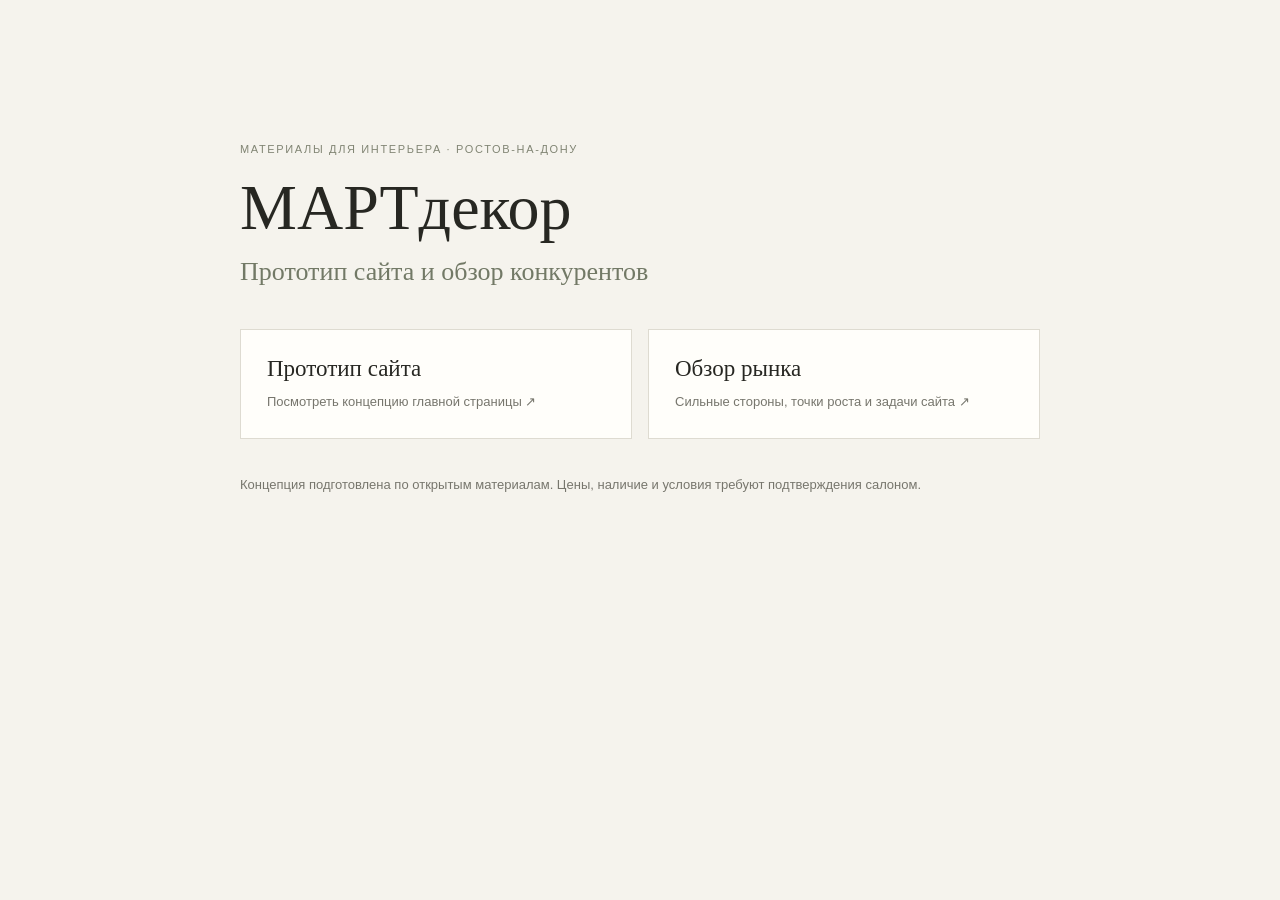
==== index.html @ 270fc5ff "Publish MARTdecor presale prototype" ====
<!doctype html><html lang="ru"><head><meta charset="utf-8"><meta name="viewport" content="width=device-width,initial-scale=1"><title>МАРТдекор — прототип сайта и обзор рынка</title><link rel="stylesheet" href="style.css"></head><body><main><p class="kicker">Материалы для интерьера · Ростов-на-Дону</p><h1>МАРТдекор</h1><p class="lead">Прототип сайта и обзор конкурентов</p><div class="cards"><a href="prototype/index.html"><b>Прототип сайта</b><span>Посмотреть концепцию главной страницы ↗</span></a><a href="market-analysis.html"><b>Обзор рынка</b><span>Сильные стороны, точки роста и задачи сайта ↗</span></a></div><p class="note">Концепция подготовлена по открытым материалам. Цены, наличие и условия требуют подтверждения салоном.</p></main></body></html>
---- style.css ----
*{box-sizing:border-box}body{margin:0;background:#f5f3ed;color:#272722;font:16px/1.6 Manrope,Arial,sans-serif}main{max-width:880px;margin:10vh auto;padding:40px}.kicker{text-transform:uppercase;letter-spacing:.15em;font-size:11px;color:#818574}.lead{font:26px Georgia,serif;color:#727966;margin:0 0 42px}h1{font:64px Georgia,serif;font-weight:500;margin:12px 0}.cards{display:grid;grid-template-columns:1fr 1fr;gap:16px}.cards a{padding:26px;background:#fffefa;border:1px solid #dedbd1;color:inherit;text-decoration:none}.cards a:hover{border-color:#8b9079}.cards b,.cards span{display:block}.cards b{font:23px Georgia,serif;margin-bottom:10px}.cards span,.note{font-size:13px;color:#77766d}.note{margin-top:36px}@media(max-width:600px){main{margin:4vh auto;padding:24px}.cards{grid-template-columns:1fr}h1{font-size:48px}}
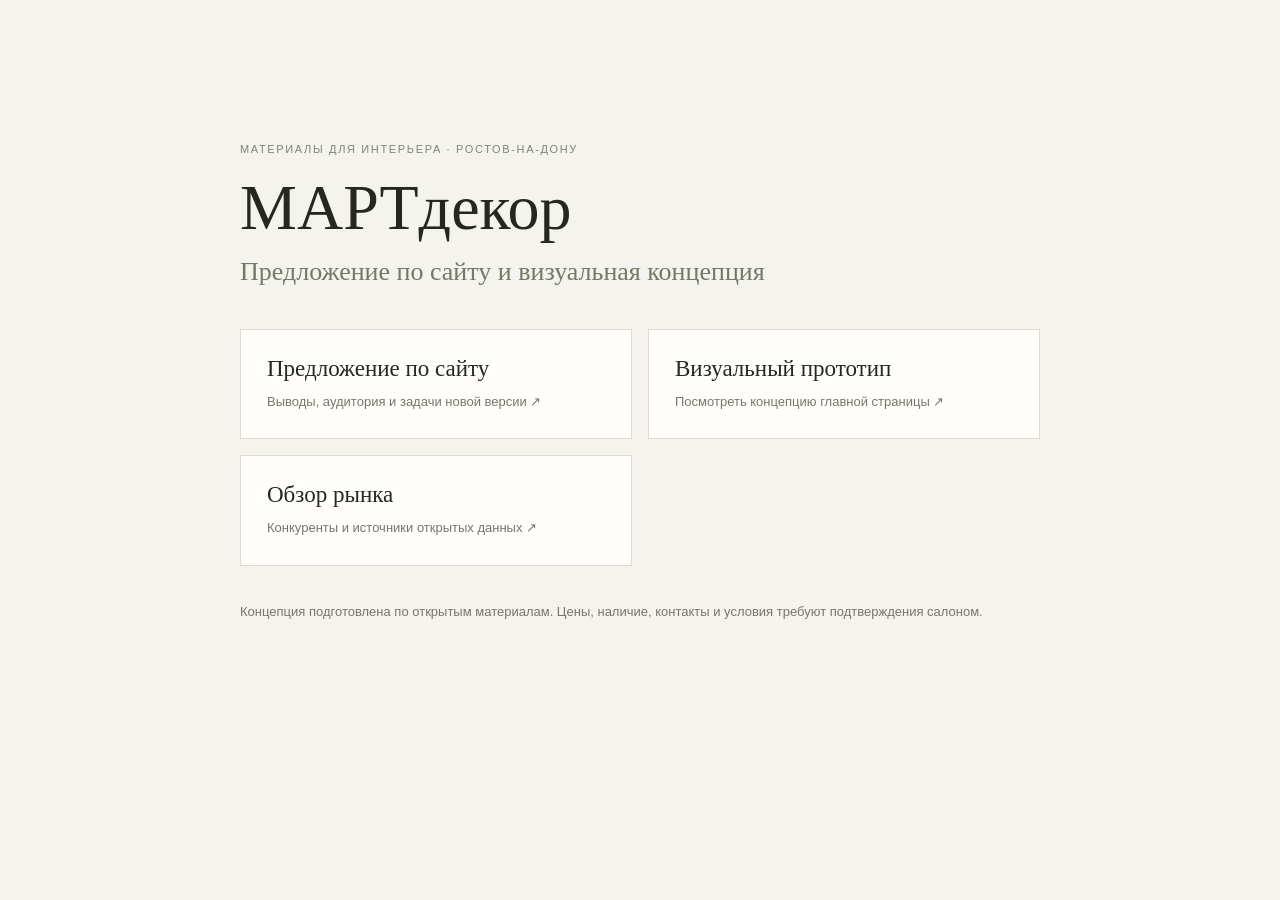
==== commit b9ebd2b8: "Add MARTdecor website proposal" ====
--- a/index.html
+++ b/index.html
@@ -1 +1,5 @@
-<!doctype html><html lang="ru"><head><meta charset="utf-8"><meta name="viewport" content="width=device-width,initial-scale=1"><title>МАРТдекор — прототип сайта и обзор рынка</title><link rel="stylesheet" href="style.css"></head><body><main><p class="kicker">Материалы для интерьера · Ростов-на-Дону</p><h1>МАРТдекор</h1><p class="lead">Прототип сайта и обзор конкурентов</p><div class="cards"><a href="prototype/index.html"><b>Прототип сайта</b><span>Посмотреть концепцию главной страницы ↗</span></a><a href="market-analysis.html"><b>Обзор рынка</b><span>Сильные стороны, точки роста и задачи сайта ↗</span></a></div><p class="note">Концепция подготовлена по открытым материалам. Цены, наличие и условия требуют подтверждения салоном.</p></main></body></html>
+<!doctype html>
+<html lang="ru"><head><meta charset="utf-8"><meta name="viewport" content="width=device-width,initial-scale=1"><title>МАРТдекор — сайт и предложение</title><link rel="stylesheet" href="style.css"></head>
+<body><main><p class="kicker">Материалы для интерьера · Ростов-на-Дону</p><h1>МАРТдекор</h1><p class="lead">Предложение по сайту и визуальная концепция</p>
+<div class="cards"><a href="kp/"><b>Предложение по сайту</b><span>Выводы, аудитория и задачи новой версии ↗</span></a><a href="prototype/index.html"><b>Визуальный прототип</b><span>Посмотреть концепцию главной страницы ↗</span></a><a href="market-analysis.html"><b>Обзор рынка</b><span>Конкуренты и источники открытых данных ↗</span></a></div>
+<p class="note">Концепция подготовлена по открытым материалам. Цены, наличие, контакты и условия требуют подтверждения салоном.</p></main></body></html>
